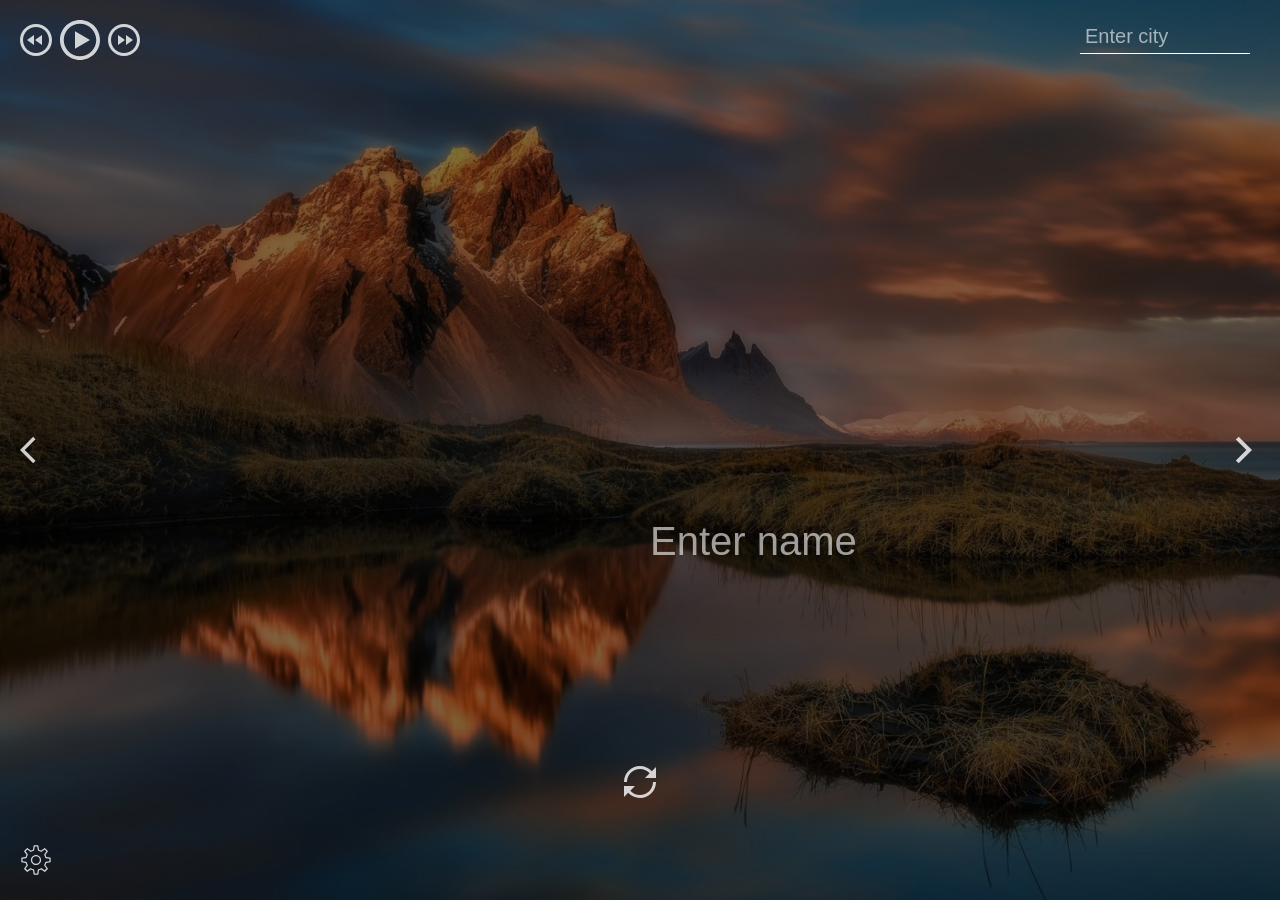
==== momentum/src/index.html @ 5a464309 "feat: start translation of the application" ====
<!DOCTYPE html>
<html lang="en">
<head>
  <meta charset="UTF-8" />
  <meta name="viewport" content="width=device-width, initial-scale=1.0" />
  <link href="assets/favicon.ico" rel="shortcut icon" />
  <link rel="stylesheet" href="css/owfont-regular.css" />
  <link rel="stylesheet" href="css/style.css" />
  <title>momentum</title>
</head>
<body>
  <header class="header">
    <div class="player">
      <div class="player-controls">
        <button class="play-prev player-icon"></button>
        <button class="play player-icon"></button>
        <button class="play-next player-icon"></button>
      </div>
      <ul class="play-list"></ul>
    </div>
    <div class="weather">
      <input type="text" placeholder="Enter city" class="city" />
      <i class="weather-icon owf"></i>
      <div class="weather-error"></div>
      <div class="description-container">
        <span class="temperature"></span>
        <span class="weather-description"></span>
      </div>
      <div class="wind"></div>
      <div class="humidity"></div>
    </div>
  </header>
  <main class="main">
    <div class="slider-icons">
      <button class="slide-prev slider-icon"></button>
      <button class="slide-next slider-icon"></button>
    </div>
    <time class="time"></time>
    <date class="date"></date>
    <div class="greeting-container">
      <span class="greeting"></span>
      <input type="text" placeholder="Enter name" class="name" />
    </div>
  </main>
  <footer class="footer">
    <div class="settings">
      <button class="settings__button"></button>
      <div class="settings__info">
        <div class="settings__language">
          <p class="lang-title">Language</p>
          <div class="language__buttons">
            <button class="en-button btn">en</button>
            <button class="ru-button btn">ru</button>
          </div>
        </div>
      </div>
    </div>
    <button class="change-quote"></button>
    <div>
      <div class="quote"></div>
      <div class="author"></div>
    </div>
  </footer>
</body>
</html>
---- momentum/src/css/owfont-regular.css ----
/*!
 *  owfont-regular 1.0.0 by Deniz Fuchidzhiev - http://websygen.com
 *  License - font: SIL OFL 1.1, css: MIT License
 */
/* FONT PATH
 * -------------------------- */
@font-face {
  font-family: 'owfont';
  src: url('../assets/fonts/owfont-regular.eot?v=1.0.0');
  src: url('../assets/fonts/owfont-regular.eot?#iefix&v=1.0.0') format('embedded-opentype'),
	   url('../assets/fonts/owfont-regular.woff') format('woff'),
	   url('../assets/fonts/owfont-regular.ttf') format('truetype'),
	   url('../assets/fonts/owfont-regular.svg#owf-regular') format('svg');
  font-weight: normal;
  font-style: normal;
}
.owf {
  display: inline-block;
  font: normal normal normal 14px/1 owfont;
  font-size: inherit;
  text-rendering: auto;
  -webkit-font-smoothing: antialiased;
  -moz-osx-font-smoothing: grayscale;
  transform: translate(0, 0);
}
/* makes the font 33% larger relative to the icon container */
.owf-lg {
  font-size: 1.33333333em;
  line-height: 0.75em;
  vertical-align: -15%;
}
.owf-2x {
  font-size: 2em;
}
.owf-3x {
  font-size: 3em;
}
.owf-4x {
  font-size: 4em;
}
.owf-5x {
  font-size: 5em;
}
.owf-fw {
  width: 1.28571429em;
  text-align: center;
}
.owf-ul {
  padding-left: 0;
  margin-left: 2.14285714em;
  list-style-type: none;
}
.owf-ul > li {
  position: relative;
}
.owf-li {
  position: absolute;
  left: -2.14285714em;
  width: 2.14285714em;
  top: 0.14285714em;
  text-align: center;
}
.owf-li.owf-lg {
  left: -1.85714286em;
}
.owf-border {
  padding: .2em .25em .15em;
  border: solid 0.08em #eeeeee;
  border-radius: .1em;
}
.owf-pull-right {
  float: right;
}
.owf-pull-left {
  float: left;
}
.owf.owf-pull-left {
  margin-right: .3em;
}
.owf.owf-pull-right {
  margin-left: .3em;
}

/* owfont uses the Unicode Private Use Area (PUA) to ensure screen
   readers do not read off random characters that represent icons */
   
/*   Weather Condition Codes    */
   
/*   Thunderstorm - - - - - - - - - - - - - - - - - - - - - - - - - - - - - - - - - - - -    */
   
/* thunderstorm with light rain */
.owf-200:before,
.owf-200-d:before,
.owf-200-n:before {
  content: "\EB28";
}
/* thunderstorm with rain */
.owf-201:before,
.owf-201-d:before,
.owf-201-n:before {
  content: "\EB29";
}
/* thunderstorm with heavy rain */
.owf-202:before,
.owf-202-d:before,
.owf-202-n:before {
  content: "\EB2A";
}
/*  light thunderstorm  */
.owf-210:before,
.owf-210-d:before,
.owf-210-n:before {
  content: "\EB32";
}
/*  thunderstorm  */
.owf-211:before,
.owf-211-d:before,
.owf-211-n:before {
  content: "\EB33";
}
/*   heavy thunderstorm   */
.owf-212:before,
.owf-212-d:before,
.owf-212-n:before {
  content: "\EB34";
}
/*   ragged thunderstorm   */
.owf-221:before,
.owf-221-d:before,
.owf-221-n:before {
  content: "\EB3D";
}
/*  thunderstorm with light drizzle    */
.owf-230:before,
.owf-230-d:before,
.owf-230-n:before {
  content: "\EB46";
}
/*  thunderstorm with drizzle     */
.owf-231:before,
.owf-231-d:before,
.owf-231-n:before {
  content: "\EB47";
}
/* thunderstorm with heavy drizzle     */
.owf-232:before,
.owf-232-d:before,
.owf-232-n:before {
  content: "\EB48";
}

/*   Drizzle - - - - - - - - - - - - - - - - - - - - - - - - - - - - - - - - - - - -    */

/*  light intensity drizzle */
.owf-300:before,
.owf-300-d:before,
.owf-300-n:before {
  content: "\EB8C";
}
/*  drizzle */
.owf-301:before,
.owf-301-d:before,
.owf-301-n:before {
  content: "\EB8D";
}
/*  heavy intensity drizzle  */
.owf-302:before,
.owf-302-d:before,
.owf-302-n:before {
  content: "\EB8E";
}
/*   light intensity drizzle rain  */
.owf-310:before,
.owf-310-d:before,
.owf-310-n:before {
  content: "\EB96";
}
/*  drizzle rain  */
.owf-311:before,
.owf-311-d:before,
.owf-311-n:before {
  content: "\EB97";
}
/* heavy intensity drizzle rain */
.owf-312:before,
.owf-312-d:before,
.owf-312-n:before {
  content: "\EB98";
}
/* shower rain and drizzle  */
.owf-313:before,
.owf-313-d:before,
.owf-313-n:before {
  content: "\EB99";
}
/* heavy shower rain and drizzle*/
.owf-314:before,
.owf-314-d:before,
.owf-314-n:before {
  content: "\EB9A";
}
/* shower drizzle */
.owf-321:before,
.owf-321-d:before,
.owf-321-n:before {
  content: "\EBA1";
}

/*   Rain - - - - - - - - - - - - - - - - - - - - - - - - - - - - - - - - - - - -    */

/* light rain  */
.owf-500:before,
.owf-500-d:before,
.owf-500-n:before {
  content: "\EC54";
}
/* moderate rain  */
.owf-501:before,
.owf-501-d:before,
.owf-501-n:before {
  content: "\EC55";
}
/* heavy intensity rain  */
.owf-502:before,
.owf-502-d:before,
.owf-502-n:before {
  content: "\EC56";
}
/* very heavy rain   */
.owf-503:before,
.owf-503-d:before,
.owf-503-n:before {
  content: "\EC57";
}
/* extreme rain    */
.owf-504:before,
.owf-504-d:before,
.owf-504-n:before {
  content: "\EC58";
}
/* freezing rain    */
.owf-511:before,
.owf-511-d:before,
.owf-511-n:before {
  content: "\EC5F";
}
/*  light intensity shower rain    */
.owf-520:before,
.owf-520-d:before,
.owf-520-n:before {
  content: "\EC68";
}
/* shower rain  */
.owf-521:before,
.owf-521-d:before,
.owf-521-n:before {
  content: "\EC69";
}
/*  heavy intensity shower rain  */
.owf-522:before,
.owf-522-d:before,
.owf-522-n:before {
  content: "\EC6A";
}
/* ragged shower rain  */
.owf-531:before,
.owf-531-d:before,
.owf-531-n:before {
  content: "\EC73";
}

/*   Snow - - - - - - - - - - - - - - - - - - - - - - - - - - - - - - - - - - - -    */

/* light snow  */
.owf-600:before,
.owf-600-d:before,
.owf-600-n:before {
  content: "\ECB8";
}
/*  snow  */
.owf-601:before,
.owf-601-d:before,
.owf-601-n:before {
  content: "\ECB9";
}
/*   heavy snow   */
.owf-602:before,
.owf-602-d:before,
.owf-602-n:before {
  content: "\ECBA";
}
/*  sleet  */
.owf-611:before,
.owf-611-d:before,
.owf-611-n:before {
  content: "\ECC3";
}
/*   shower sleet */
.owf-612:before,
.owf-612-d:before,
.owf-612-n:before {
  content: "\ECC4";
}
/* light rain and snow */
.owf-615:before,
.owf-615-d:before,
.owf-615-n:before {
  content: "\ECC7";
}
/* rain and snow  */
.owf-616:before,
.owf-616-d:before,
.owf-616-n:before {
  content: "\ECC8";
}
/* light shower snow  */
.owf-620:before,
.owf-620-d:before,
.owf-620-n:before {
  content: "\ECCC";
}
/* shower snow  */
.owf-621:before,
.owf-621-d:before,
.owf-621-n:before {
  content: "\ECCD";
}
/* heavy shower snow  */
.owf-622:before,
.owf-622-d:before,
.owf-622-n:before {
  content: "\ECCE";
}

/*   Atmosphere - - - - - - - - - - - - - - - - - - - - - - - - - - - - - - - - - - - -    */

/* mist */
.owf-701:before,
.owf-701-d:before,
.owf-701-n:before {
  content: "\ED1D";
}
/* smoke */
.owf-711:before,
.owf-711-d:before,
.owf-711-n:before {
  content: "\ED27";
}
/* haze */
.owf-721:before,
.owf-721-d:before,
.owf-721-n:before {
  content: "\ED31";
}
/* Sand/Dust Whirls */
.owf-731:before,
.owf-731-d:before,
.owf-731-n:before {
  content: "\ED3B";
}
/* Fog */
.owf-741:before,
.owf-741-d:before,
.owf-741-n:before {
  content: "\ED45";
}
/* sand */
.owf-751:before,
.owf-751-d:before,
.owf-751-n:before {
  content: "\ED4F";
}
/* dust */
.owf-761:before,
.owf-761-d:before,
.owf-761-n:before {
  content: "\ED59";
}
/*  VOLCANIC ASH  */
.owf-762:before,
.owf-762-d:before,
.owf-762-n:before {
  content: "\ED5A";
}
/* SQUALLS */
.owf-771:before,
.owf-771-d:before,
.owf-771-n:before {
  content: "\ED63";
}
/* TORNADO */
.owf-781:before,
.owf-781-d:before,
.owf-781-n:before {
  content: "\ED6D";
}

/*   Clouds - - - - - - - - - - - - - - - - - - - - - - - - - - - - - - - - - - - -    */

/*  sky is clear  */  /*  Calm  */
.owf-800:before,
.owf-800-d:before,
.owf-951:before,
.owf-951-d:before {
  content: "\ED80";
}
.owf-800-n:before,
.owf-951-n:before {
  content: "\F168";
}
/*  few clouds   */
.owf-801:before,
.owf-801-d:before {
  content: "\ED81";
}
.owf-801-n:before {
  content: "\F169";
}
/* scattered clouds */
.owf-802:before,
.owf-802-d:before {
  content: "\ED82";
}
.owf-802-n:before {
  content: "\F16A";
}
/* broken clouds  */
.owf-803:before,
.owf-803-d:before,
.owf-803-n:before {
  content: "\ED83";
}
/* overcast clouds  */
.owf-804:before,
.owf-804-d:before,
.owf-804-n:before {
  content: "\ED84";
}

/*   Extreme - - - - - - - - - - - - - - - - - - - - - - - - - - - - - - - - - - - -    */

/* tornado  */
.owf-900:before,
.owf-900-d:before,
.owf-900-n:before {
  content: "\EDE4";
}
/*  tropical storm  */
.owf-901:before,
.owf-901-d:before,
.owf-901-n:before {
  content: "\EDE5";
}
/* hurricane */
.owf-902:before,
.owf-902-d:before,
.owf-902-n:before {
  content: "\EDE6";
}
/* cold */
.owf-903:before,
.owf-903-d:before,
.owf-903-n:before {
  content: "\EDE7";
}
/* hot */
.owf-904:before,
.owf-904-d:before,
.owf-904-n:before {
  content: "\EDE8";
}
/* windy */
.owf-905:before,
.owf-905-d:before,
.owf-905-n:before {
  content: "\EDE9";
}
/* hail */
.owf-906:before,
.owf-906-d:before,
.owf-906-n:before {
  content: "\EDEA";
}

/*   Additional - - - - - - - - - - - - - - - - - - - - - - - - - - - - - - - - - - - -    */

/* Setting */
.owf-950:before,
.owf-950-d:before,
.owf-950-n:before {
  content: "\EE16";
}
/*  Light breeze  */
.owf-952:before,
.owf-952-d:before,
.owf-952-n:before {
  content: "\EE18";
}
/*  Gentle Breeze  */
.owf-953:before,
.owf-953-d:before,
.owf-953-n:before {
  content: "\EE19";
}
/*  Moderate breeze  */
.owf-954:before,
.owf-954-d:before,
.owf-954-n:before {
  content: "\EE1A";
}
/* Fresh Breeze  */
.owf-955:before,
.owf-955-d:before,
.owf-955-n:before {
  content: "\EE1B";
}
/* Strong  Breeze  */
.owf-956:before,
.owf-956-d:before,
.owf-956-n:before {
  content: "\EE1C";
}
/* High wind, near gale  */
.owf-957:before,
.owf-957-d:before,
.owf-957-n:before {
  content: "\EE1D";
}
/* Gale */
.owf-958:before,
.owf-958-d:before,
.owf-958-n:before {
  content: "\EE1E";
}
/*  Severe Gale  */
.owf-959:before,
.owf-959-d:before,
.owf-959-n:before {
  content: "\EE1F";
}
/* Storm */
.owf-960:before,
.owf-960-d:before,
.owf-960-n:before {
  content: "\EE20";
}
/*  Violent Storm  */
.owf-961:before,
.owf-961-d:before,
.owf-961-n:before {
  content: "\EE21";
}
/* Hurricane */
.owf-962:before,
.owf-962-d:before,
.owf-962-n:before {
  content: "\EE22";
}
---- momentum/src/css/style.css ----
@font-face {
  font-family: 'Arial-MT';
  src: url("../assets/fonts/Arial-MT.woff"); /* Путь к файлу со шрифтом */
 }

* {
  box-sizing: border-box;
  margin: 0;
  padding: 0;
}

body {
  min-width: 480px;
  min-height: 100vh;
  font-family: 'Arial', sans-serif;
  font-size: 16px;
  color: #fff;
  text-align: center;
  background: url("../assets/img/bg.jpg") center/cover, rgba(0, 0, 0, 0.5);
  background-blend-mode: multiply;
  transition: background-image 1s ease-in-out;
}

.header {
  display: flex;
  justify-content: space-between;
  align-items: flex-start;
  width: 100%;
  height: 30vh;
  min-height: 220px;  
  padding: 20px;
}

.player-controls {
  display: flex;
  align-items: center;
  justify-content: space-between;
  width: 120px;
  margin-bottom: 28px;
}

.play-list {
  text-align: left;
}

.play-item {
  position: relative;
  padding: 5px;
  padding-left: 20px;
  list-style: none;
  opacity: .8;
  cursor: pointer;
  transition: .3s;
}

.play-item:hover {
  opacity: 1;
}

.play-item::before {
  content: "\2713";  
  position: absolute;
  left: 0;
  top: 2px;
  font-weight: 900;
}

.item-active::before {
  color: #C5B358;
}

.player-icon,
.slider-icon,
.change-quote {
  width: 32px;
  height: 32px;
  background-size: 32px 32px;
  background-position: center center;
  background-repeat: no-repeat;
  background-color: transparent;
  border: 0;
  outline: 0;
  opacity: .8;
  cursor: pointer;
  transition: .3s;  
}

.player-icon:hover,
.slider-icon:hover,
.change-quote:hover {
  opacity: 1;
}

.player-icon:active,
.slider-icon:active,
.change-quote:active {
  border: 0;
  outline: 0;  
  transform: scale(1.1);
}

.play {
  width: 40px;
  height: 40px;
  background-size: 40px 40px;
  background-image: url("../assets/svg/play.svg");
}

.pause {
  background-image: url("../assets/svg/pause.svg");
}

.play-prev {
  background-image: url("../assets/svg/play-prev.svg");
}

.play-next {
  background-image: url("../assets/svg/play-next.svg");
}

.weather {
  display: flex;
  flex-direction: column;
  justify-content: space-between;
  align-items: flex-start;
  row-gap: 5px;
  width: 180px;
  min-height: 180px;  
  text-align: left;
}

.weather-error {
  margin-top: -10px;
}

.description-container {
  display: flex;
  flex-wrap: wrap;
  justify-content: flex-start;
  align-items: center;
  column-gap: 12px;
}

.weather-icon {
  font-size: 44px;
}

.city {
  width: 170px;
  height: 34px;
  padding: 5px;
  font-size: 20px;
  line-height: 24px;
  color: #fff;  
  border: 0;
  outline: 0;
  border-bottom: 1px solid #fff;
  background-color: transparent;
}

.city::placeholder {  
  font-size: 20px;
  color: #fff;
  opacity: .6;
}

.main {
  position: relative;
  display: flex;
  flex-direction: column;
  justify-content: center;
  align-items: center;
  width: 100%;
  height: 40vh;
  min-height: 260px;  
  padding: 20px;
}

.slider-icon {
  position: absolute;
  top: 50%;
  margin-top: -16px;
  cursor: pointer;
}

.slide-prev {
  left: 20px;
  background-image: url("../assets/svg/slider-prev.svg");
}

.slide-next {
  right: 20px;
  background-image: url("../assets/svg/slider-next.svg");
}

.time {
  min-height: 124px;
  margin-bottom: 10px;
  font-family: 'Arial-MT';
  font-size: 100px;
  letter-spacing: -4px;  
}

.date {
  min-height: 28px;
  font-size: 24px;
  margin-bottom: 20px;
}

.greeting-container {
  display: flex;
  flex-wrap: wrap;
  justify-content: stretch;
  align-items: center;
  min-height: 48px;
  width: 100vw;
  font-size: 40px;
}

.greeting {
  flex: 1;  
  padding: 10px;
  text-align: right;
}

.name {
  flex: 1;
  max-width: 50%;
  padding: 10px;
  font-size: 40px;
  text-align: left;
  color: #fff;
  background-color: transparent;
  border: 0;
  outline: 0;
}

.name::placeholder {
  color: #fff;
  opacity: .6;
}

.footer {
  display: flex;
  flex-direction: column;
  justify-content: flex-end;
  align-items: center;
  width: 100%;
  height: 30vh;
  min-height: 160px;  
  padding: 20px;
  position: relative;
}

.settings {
  position: absolute;
  left: 20px;
  bottom: 20px;
}

.settings__button {
  background-image: url("../assets/svg/settings.svg");
  position: relative;
  width: 32px;
  height: 32px;
  background-size: 32px 32px;
  background-repeat: no-repeat;
  background-color: transparent;
  border: 0;
  outline: 0;
  opacity: .8;
  cursor: pointer;
  transition: .3s;  
  z-index: 2;
}

.settings__info {
  display: flex;
  flex-direction: column;
  justify-content: space-between;
  height: 100px;
  width: 110px;
  position: absolute;
  bottom: 0;
  left: 0;
  visibility: hidden;
}

.settings__info.active {
  visibility: visible;
}

.settings__language {
  display: flex;
  flex-direction: column;
  justify-content: space-between;
  width: 110px;
}

.lang-title {
  margin-bottom: 10px;
}

.language__buttons {
  display: flex;
  justify-content: space-between;
}

.btn {
  cursor: pointer;
  border: 0;
  height: 30px;
  width: 50px;
}

.btn.active {
  background-color: aqua;
}

.change-quote {
  margin-bottom: 30px;
  background-image: url("../assets/svg/reload.svg");  
}

.quote {
  min-height: 32px;
}

.author {
  min-height: 20px;
}

@media (max-width: 768px) {
  .time {
    min-height: 80px;
    font-size: 72px;    
  }

  .greeting-container {
    min-height: 40px;
    font-size: 32px;
  }

  .greeting {
    padding: 5px;
  }

  .name {
    font-size: 32px;
    padding: 5px;
  }
}
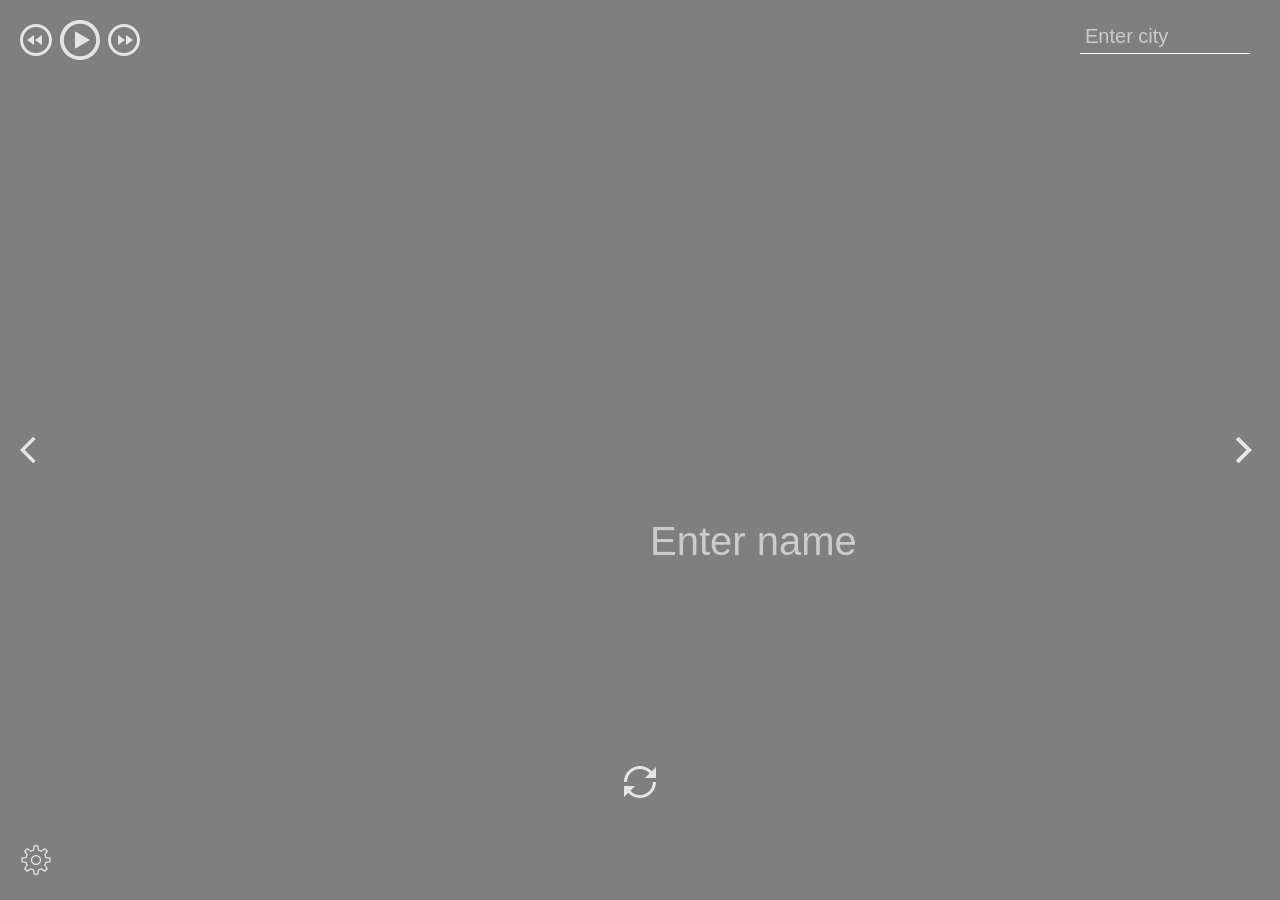
==== commit 4b080a7c: "feat: add getting background image from flickr api" ====
--- a/momentum/src/index.html
+++ b/momentum/src/index.html
@@ -46,8 +46,25 @@
     <div class="settings">
       <button class="settings__button"></button>
       <div class="settings__info">
+        <div class="settings__picture-source">
+          <p class="settings__pic-source title">Image source</p>
+          <div class="settings__radio-group">
+            <label for="unsplash">
+              <input type="radio" id="unsplash" value="unsplash" name="radio" checked>
+              <span class="radio-buttom">Unsplash</span>
+            </label>
+            <label for="flickr">
+              <input type="radio" id="flickr" value="flickr" name="radio">
+              <span class="radio-buttom">Flickr</span>
+            </label>
+            <label for="github">
+              <input type="radio" id="github" value="github" name="radio">
+              <span class="radio-buttom">Github</span>
+            </label>
+          </div>
+        </div>
         <div class="settings__language">
-          <p class="lang-title">Language</p>
+          <p class="settings__lang-title title">Language</p>
           <div class="language__buttons">
             <button class="en-button btn">en</button>
             <button class="ru-button btn">ru</button>
--- a/momentum/src/css/style.css
+++ b/momentum/src/css/style.css
@@ -16,7 +16,8 @@
   font-size: 16px;
   color: #fff;
   text-align: center;
-  background: url("../assets/img/bg.jpg") center/cover, rgba(0, 0, 0, 0.5);
+  /* background: url("../assets/img/bg.jpg") center/cover, rgba(0, 0, 0, 0.5); */
+  background: rgba(0, 0, 0, 0.5) center/cover no-repeat;
   background-blend-mode: multiply;
   transition: background-image 1s ease-in-out;
 }
@@ -87,13 +88,15 @@
 
 .player-icon:hover,
 .slider-icon:hover,
-.change-quote:hover {
+.change-quote:hover,
+.settings__button:hover {
   opacity: 1;
 }
 
 .player-icon:active,
 .slider-icon:active,
-.change-quote:active {
+.change-quote:active,
+.settings__button:active {
   border: 0;
   outline: 0;  
   transform: scale(1.1);
@@ -278,8 +281,8 @@
   display: flex;
   flex-direction: column;
   justify-content: space-between;
-  height: 100px;
-  width: 110px;
+  height: 300px;
+  width: 300px;
   position: absolute;
   bottom: 0;
   left: 0;
@@ -297,7 +300,7 @@
   width: 110px;
 }
 
-.lang-title {
+.title {
   margin-bottom: 10px;
 }
 
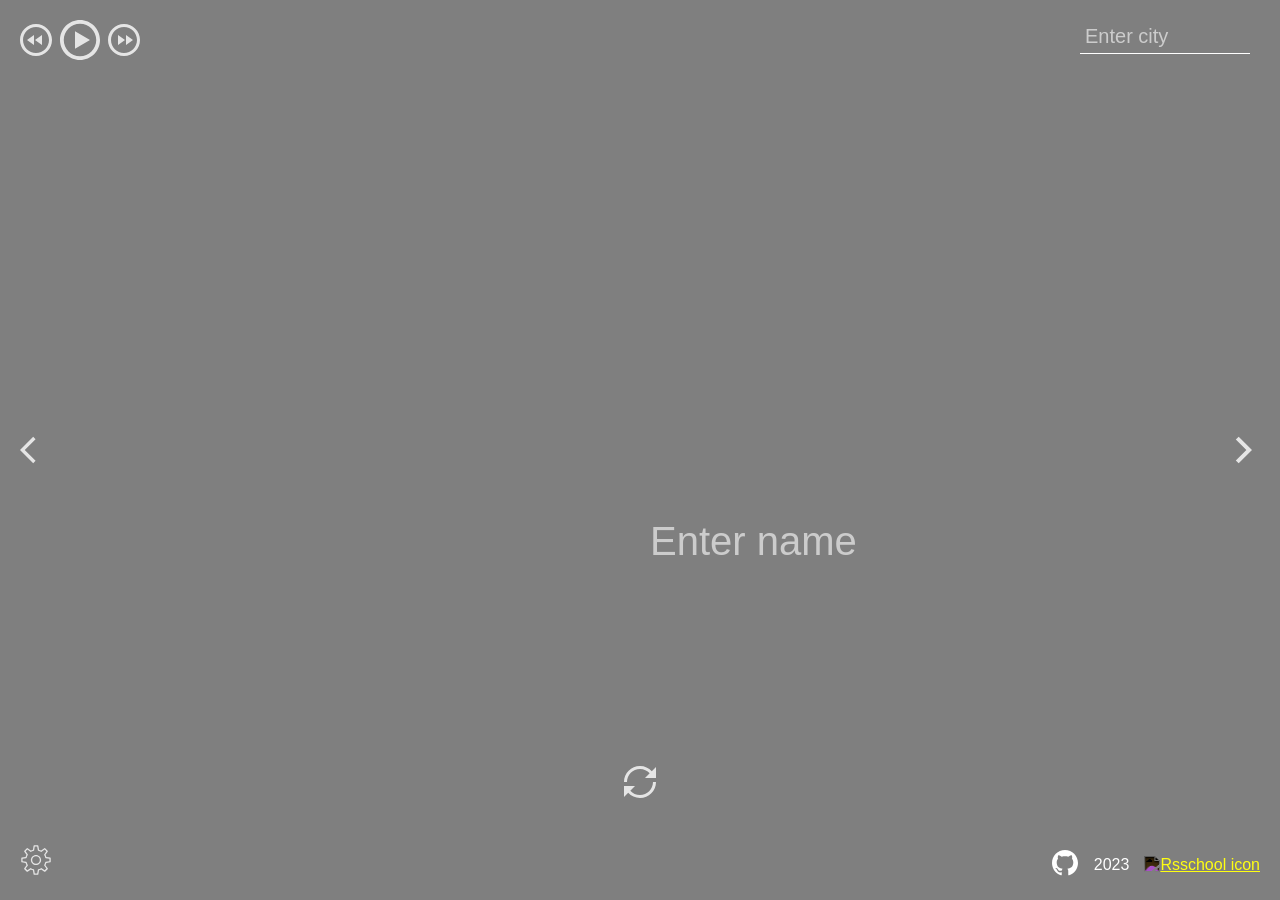
==== commit 794e965a: "feat: add player and small fixes" ====
--- a/momentum/src/index.html
+++ b/momentum/src/index.html
@@ -11,6 +11,7 @@
 <body>
   <header class="header">
     <div class="player">
+      <!-- <audio src=""></audio> -->
       <div class="player-controls">
         <button class="play-prev player-icon"></button>
         <button class="play player-icon"></button>
@@ -49,18 +50,54 @@
         <div class="settings__picture-source">
           <p class="settings__pic-source title">Image source</p>
           <div class="settings__radio-group">
+            <label for="github">
+              <input type="radio" id="github" value="github" name="radio" checked>
+              <span class="radio-button">Github</span>
+            </label>
             <label for="unsplash">
-              <input type="radio" id="unsplash" value="unsplash" name="radio" checked>
-              <span class="radio-buttom">Unsplash</span>
+              <input type="radio" id="unsplash" value="unsplash" name="radio">
+              <span class="radio-button">Unsplash</span>
             </label>
             <label for="flickr">
               <input type="radio" id="flickr" value="flickr" name="radio">
-              <span class="radio-buttom">Flickr</span>
+              <span class="radio-button">Flickr</span>
             </label>
-            <label for="github">
-              <input type="radio" id="github" value="github" name="radio">
-              <span class="radio-buttom">Github</span>
-            </label>
+          </div>
+          <input class="input-tag" type="text" placeholder="Search by tag">
+        </div>
+        <div class="settings__checkboxes">
+          <p class="settings__checkboxes-title title">Hide/show blocks</p>
+          <div class="checkbox-columns">
+            <div class="checkbox-column-one">
+              <label for="time">
+                <input type="checkbox" id="time" name="time">
+                <span class="checkbox-time-title">Time</span>
+              </label>
+              <label for="date">
+                <input type="checkbox" id="date" name="date">
+                <span class="checkbox-date-title">Date</span>
+              </label>
+            </div>
+            <div class="checkbox-column-two">
+              <label for="greeting">
+                <input type="checkbox" id="greeting" name="greeting">
+                <span class="checkbox-greeting-title">Greeting</span>
+              </label>
+              <label for="quote">
+                <input type="checkbox" id="quote" name="quote">
+                <span class="checkbox-quote-title">Quote</span>
+              </label>
+            </div>
+            <div class="checkbox-column-three">
+              <label for="weather">
+                <input type="checkbox" id="weather" name="weather">
+                <span class="checkbox-weather-title">Weather</span>
+              </label>
+              <label for="audio-player">
+                <input type="checkbox" id="audio-player" name="audio-player">
+                <span class="checkbox-player-title">Player</span>
+              </label>
+            </div>
           </div>
         </div>
         <div class="settings__language">
@@ -72,10 +109,21 @@
         </div>
       </div>
     </div>
-    <button class="change-quote"></button>
-    <div>
-      <div class="quote"></div>
-      <div class="author"></div>
+    <div class="quote-container">
+      <button class="change-quote"></button>
+      <div>
+        <div class="quote"></div>
+        <div class="author"></div>
+      </div>
+    </div>
+    <div class="user-data">
+      <a href="https://github.com/SvetlanaLashuk" class="github">
+        <img src="assets/svg/github.svg" alt="github icon" class="github-icon" width="28" height="26">
+      </a>
+      <p>2023</p>
+      <a href="https://rs.school/js/" class="rsschool-icon">
+        <img src="https://rs.school/images/rs_school_js.svg" alt="Rsschool icon" width="73" height="26">
+      </a>  
     </div>
   </footer>
 </body>
--- a/momentum/src/css/style.css
+++ b/momentum/src/css/style.css
@@ -16,7 +16,6 @@
   font-size: 16px;
   color: #fff;
   text-align: center;
-  /* background: url("../assets/img/bg.jpg") center/cover, rgba(0, 0, 0, 0.5); */
   background: rgba(0, 0, 0, 0.5) center/cover no-repeat;
   background-blend-mode: multiply;
   transition: background-image 1s ease-in-out;
@@ -201,7 +200,7 @@
   margin-bottom: 10px;
   font-family: 'Arial-MT';
   font-size: 100px;
-  letter-spacing: -4px;  
+  letter-spacing: -4px;
 }
 
 .date {
@@ -281,23 +280,72 @@
   display: flex;
   flex-direction: column;
   justify-content: space-between;
-  height: 300px;
+  height: 250px;
   width: 300px;
   position: absolute;
   bottom: 0;
   left: 0;
   visibility: hidden;
+  margin-bottom: 40px;
+  padding: 5px 20px;
+  transition: visibility 0.1s linear;
 }
 
 .settings__info.active {
   visibility: visible;
+  margin-bottom: 40px;
+}
+
+.settings__radio-group {
+  display: flex;
+  justify-content: space-around;
+  margin-bottom: 10px;
+}
+
+.input-tag {
+  font-size: 15px;
+  height: 30px;
+  width: 200px;
+  border: 0;
+  outline: 0;
+  text-align: center;
+  visibility: hidden;
+  transition: visibility 0.3s linear;
+  margin-bottom: 10px;
+}
+
+.settings__checkboxes {
+  display: flex;
+  flex-direction: column;
+  justify-content: space-between;
+}
+
+.checkbox-columns {
+  display: flex;
+  justify-content: space-between;
+}
+
+.checkbox-columns label {
+  font-size: 14px;
+  margin-bottom: 10px;
+}
+
+.checkbox-columns input {
+  cursor: pointer;
+}
+
+.checkbox-column-one,
+.checkbox-column-two,
+.checkbox-column-three {
+  display: flex;
+  flex-direction: column;
+  align-items: flex-start;
 }
 
 .settings__language {
   display: flex;
   flex-direction: column;
   justify-content: space-between;
-  width: 110px;
 }
 
 .title {
@@ -306,18 +354,18 @@
 
 .language__buttons {
   display: flex;
-  justify-content: space-between;
+  justify-content: space-around;
 }
 
 .btn {
   cursor: pointer;
   border: 0;
   height: 30px;
-  width: 50px;
+  width: 100px;
 }
 
 .btn.active {
-  background-color: aqua;
+  background-color: #1E90FF;
 }
 
 .change-quote {
@@ -331,6 +379,24 @@
 
 .author {
   min-height: 20px;
+}
+
+.user-data {
+  display: flex;
+  justify-content: space-between;
+  align-items: center;
+  column-gap: 15px;
+  position: absolute;
+  right: 20px;
+  bottom: 20px;
+}
+
+.github {
+  filter: invert(100%);
+}
+
+.rsschool-icon {
+  filter: invert(100%);
 }
 
 @media (max-width: 768px) {
